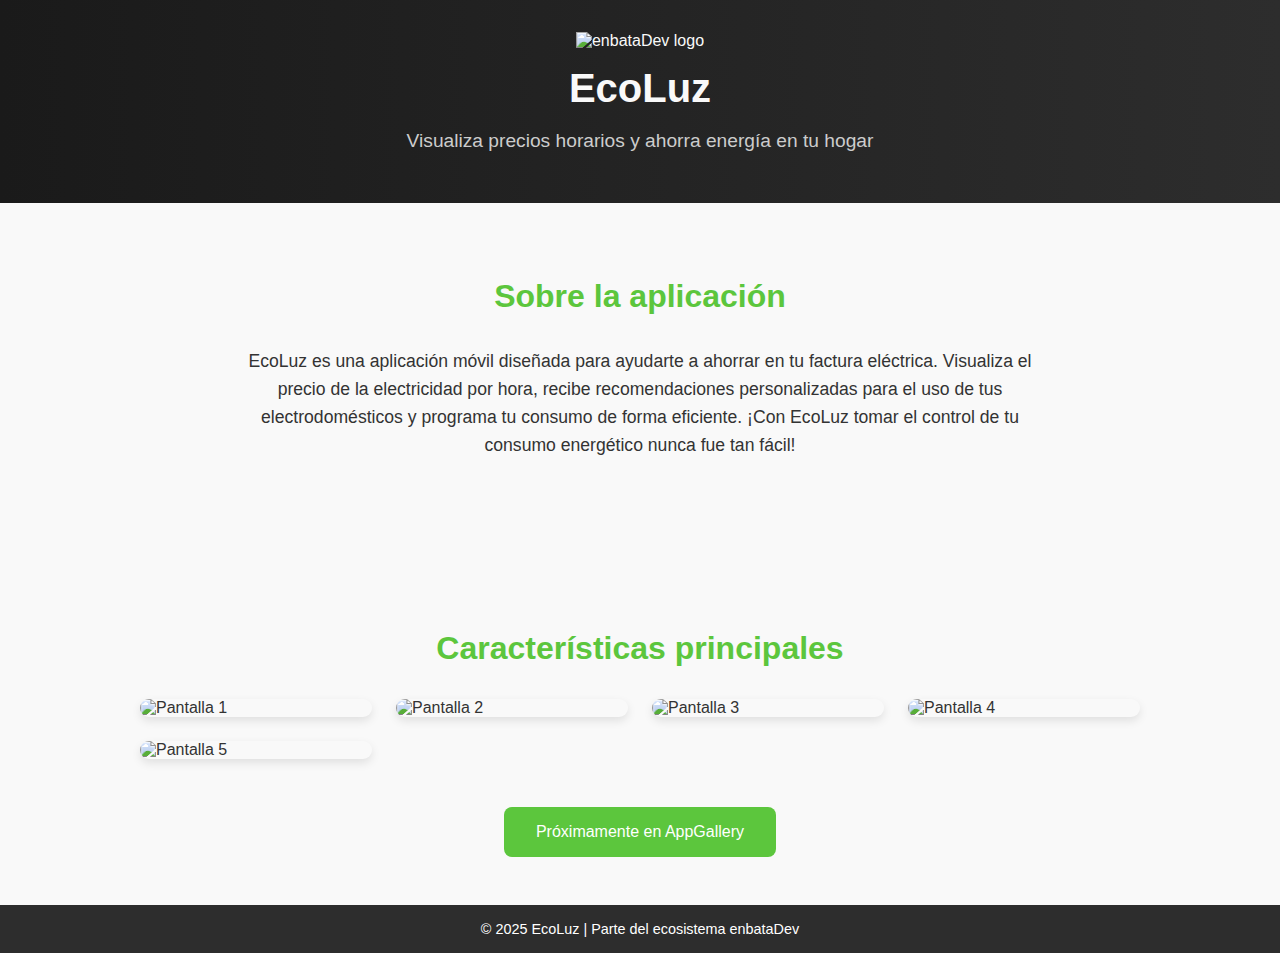
==== apps/EcoLuz/index.html @ 43666680 "ecoluz en directorio apps" ====
<!DOCTYPE html>
<html lang="es">
<head>
  <meta charset="UTF-8" />
  <meta name="viewport" content="width=device-width, initial-scale=1.0" />
  <title>EcoLuz - Ahorra energía de forma inteligente</title>
  <style>
    :root {
      --primary: #5cc63d;
      --secondary: #21c285;
      --dark: #1a1a1a;
      --text-light: #f9f9f9;
    }
    body {
      font-family: 'Segoe UI', sans-serif;
      margin: 0;
      padding: 0;
      background: #f9f9f9;
      color: #333;
    }
    header {
      background: linear-gradient(90deg, var(--dark), #2d2d2d);
      color: var(--text-light);
      padding: 2rem 1rem;
      text-align: center;
    }
    header img {
      max-width: 150px;
      margin-bottom: 1rem;
    }
    header h1 {
      font-size: 2.5rem;
      margin: 0;
    }
    header p {
      font-size: 1.2rem;
      color: #ccc;
    }
    .section {
      padding: 3rem 1rem;
      max-width: 1000px;
      margin: 0 auto;
    }
    .section h2 {
      text-align: center;
      margin-bottom: 2rem;
      font-size: 2rem;
      color: var(--primary);
    }
    .about {
      font-size: 1.1rem;
      line-height: 1.6;
      max-width: 800px;
      margin: 0 auto 3rem;
      text-align: center;
    }
    .screenshots {
      display: grid;
      grid-template-columns: repeat(auto-fit, minmax(220px, 1fr));
      gap: 1.5rem;
    }
    .screenshots img {
      width: 100%;
      border-radius: 10px;
      box-shadow: 0 4px 10px rgba(0,0,0,0.1);
    }
    .download {
      text-align: center;
      margin-top: 3rem;
    }
    .download button {
      background-color: var(--primary);
      color: white;
      border: none;
      padding: 1rem 2rem;
      font-size: 1rem;
      border-radius: 8px;
      cursor: not-allowed;
    }
    footer {
      background: #2d2d2d;
      color: white;
      text-align: center;
      padding: 1rem;
      font-size: 0.9rem;
    }
  </style>
</head>
<body>
  <header>
    <img src="assets/img/enbataDev.png" alt="enbataDev logo" />
    <h1>EcoLuz</h1>
    <p>Visualiza precios horarios y ahorra energía en tu hogar</p>
  </header>

  <section class="section">
    <h2>Sobre la aplicación</h2>
    <div class="about">
      <p>
        EcoLuz es una aplicación móvil diseñada para ayudarte a ahorrar en tu factura eléctrica. Visualiza el precio de la electricidad por hora, recibe recomendaciones personalizadas para el uso de tus electrodomésticos y programa tu consumo de forma eficiente. ¡Con EcoLuz tomar el control de tu consumo energético nunca fue tan fácil!
      </p>
    </div>
  </section>

  <section class="section">
    <h2>Características principales</h2>
    <div class="screenshots">
      <img src="assets/img/Screenshot1.png" alt="Pantalla 1">
      <img src="assets/img/Screenshot2.png" alt="Pantalla 2">
      <img src="assets/img/Screenshot3.png" alt="Pantalla 3">
      <img src="assets/img/Screenshot4.png" alt="Pantalla 4">
      <img src="assets/img/Screenshot5.png" alt="Pantalla 5">
    </div>
    <div class="download">
      <button disabled>Próximamente en AppGallery</button>
    </div>
  </section>

  <footer>
    © 2025 EcoLuz | Parte del ecosistema enbataDev
  </footer>
</body>
</html>
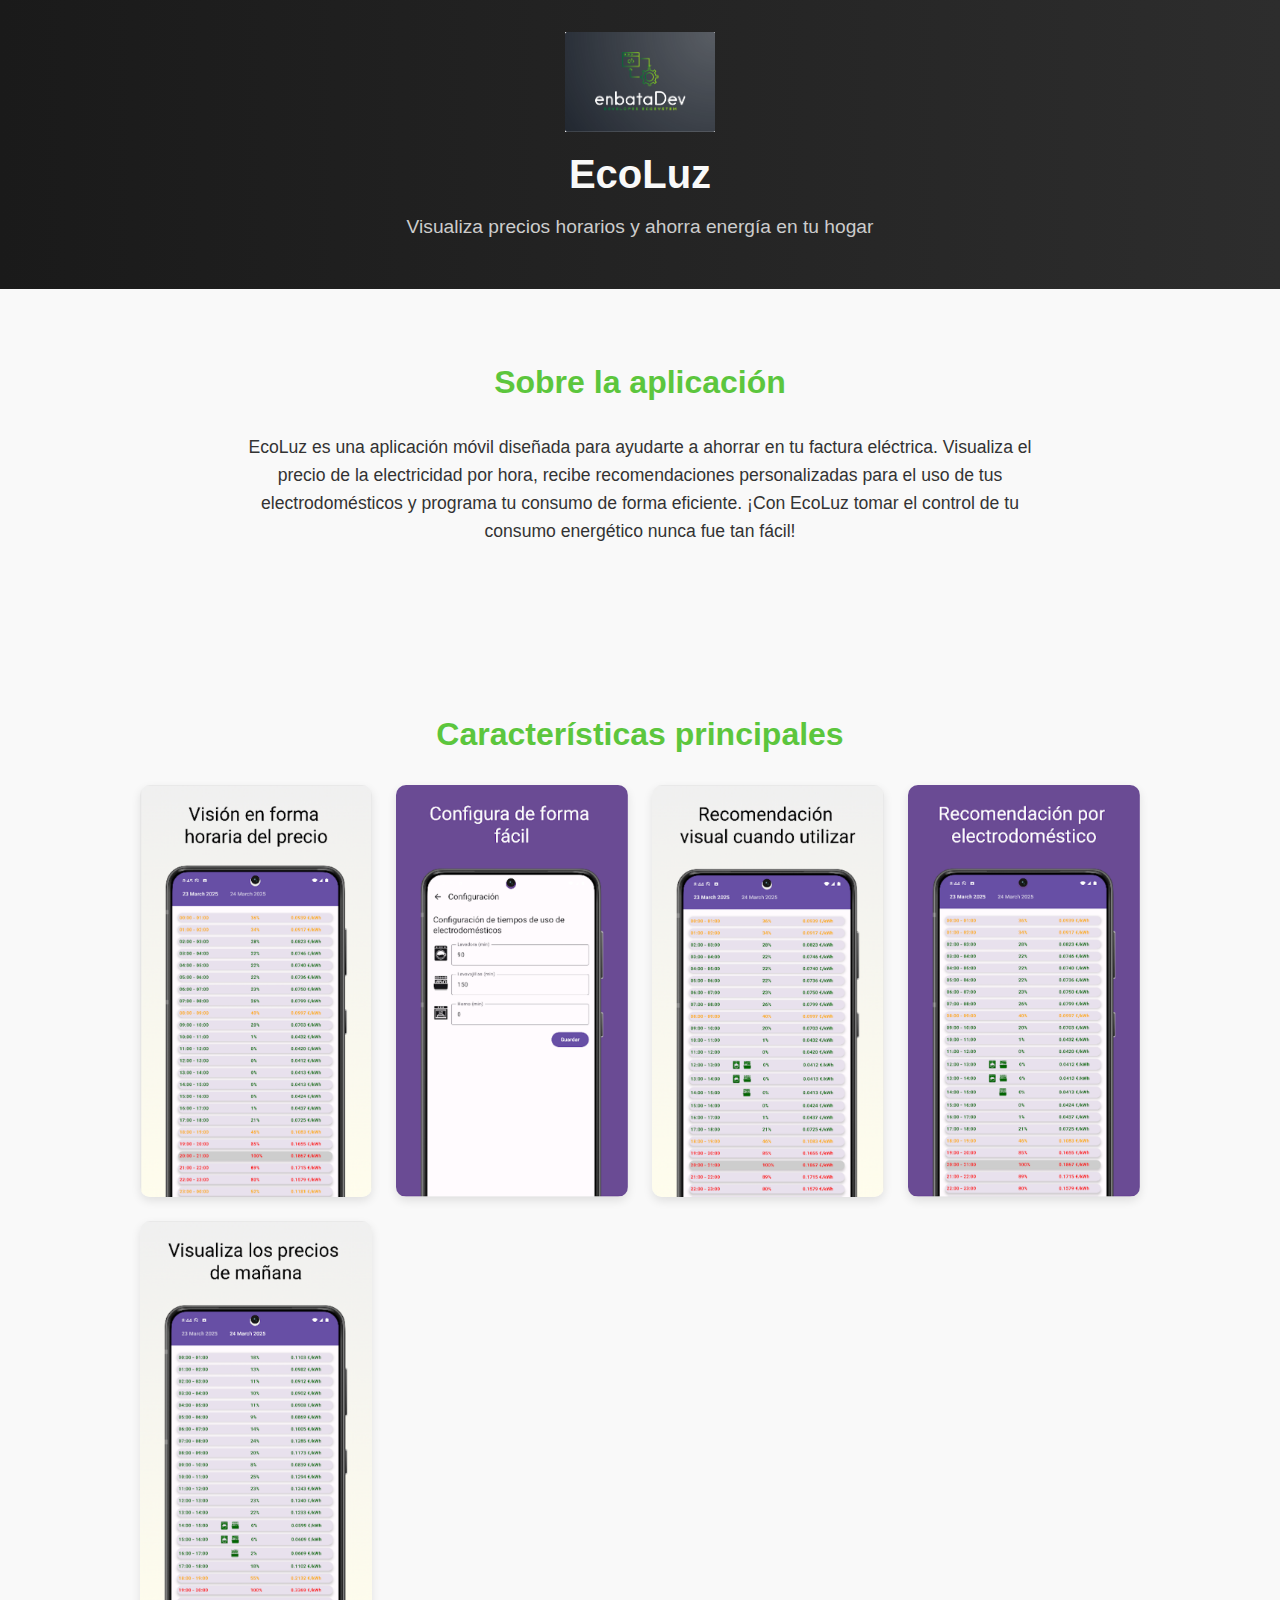
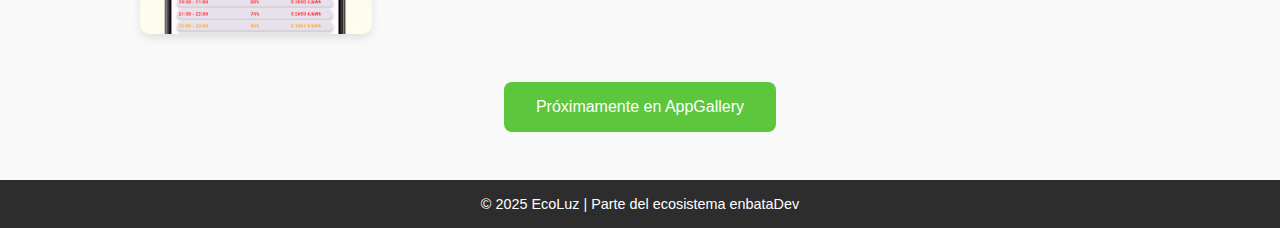
==== commit 63307ae2: "Update index.html" ====
--- a/apps/EcoLuz/index.html
+++ b/apps/EcoLuz/index.html
@@ -88,7 +88,7 @@
 </head>
 <body>
   <header>
-    <img src="assets/img/enbataDev.png" alt="enbataDev logo" />
+    <img src="../../assets/img/enbataDev.png" alt="enbataDev logo" />
     <h1>EcoLuz</h1>
     <p>Visualiza precios horarios y ahorra energía en tu hogar</p>
   </header>
@@ -105,11 +105,11 @@
   <section class="section">
     <h2>Características principales</h2>
     <div class="screenshots">
-      <img src="assets/img/Screenshot1.png" alt="Pantalla 1">
-      <img src="assets/img/Screenshot2.png" alt="Pantalla 2">
-      <img src="assets/img/Screenshot3.png" alt="Pantalla 3">
-      <img src="assets/img/Screenshot4.png" alt="Pantalla 4">
-      <img src="assets/img/Screenshot5.png" alt="Pantalla 5">
+      <img src="../../assets/img/Screenshot1.png" alt="Pantalla 1">
+      <img src="../../assets/img/Screenshot2.png" alt="Pantalla 2">
+      <img src="../../assets/img/Screenshot3.png" alt="Pantalla 3">
+      <img src="../../assets/img/Screenshot4.png" alt="Pantalla 4">
+      <img src="../../assets/img/Screenshot5.png" alt="Pantalla 5">
     </div>
     <div class="download">
       <button disabled>Próximamente en AppGallery</button>
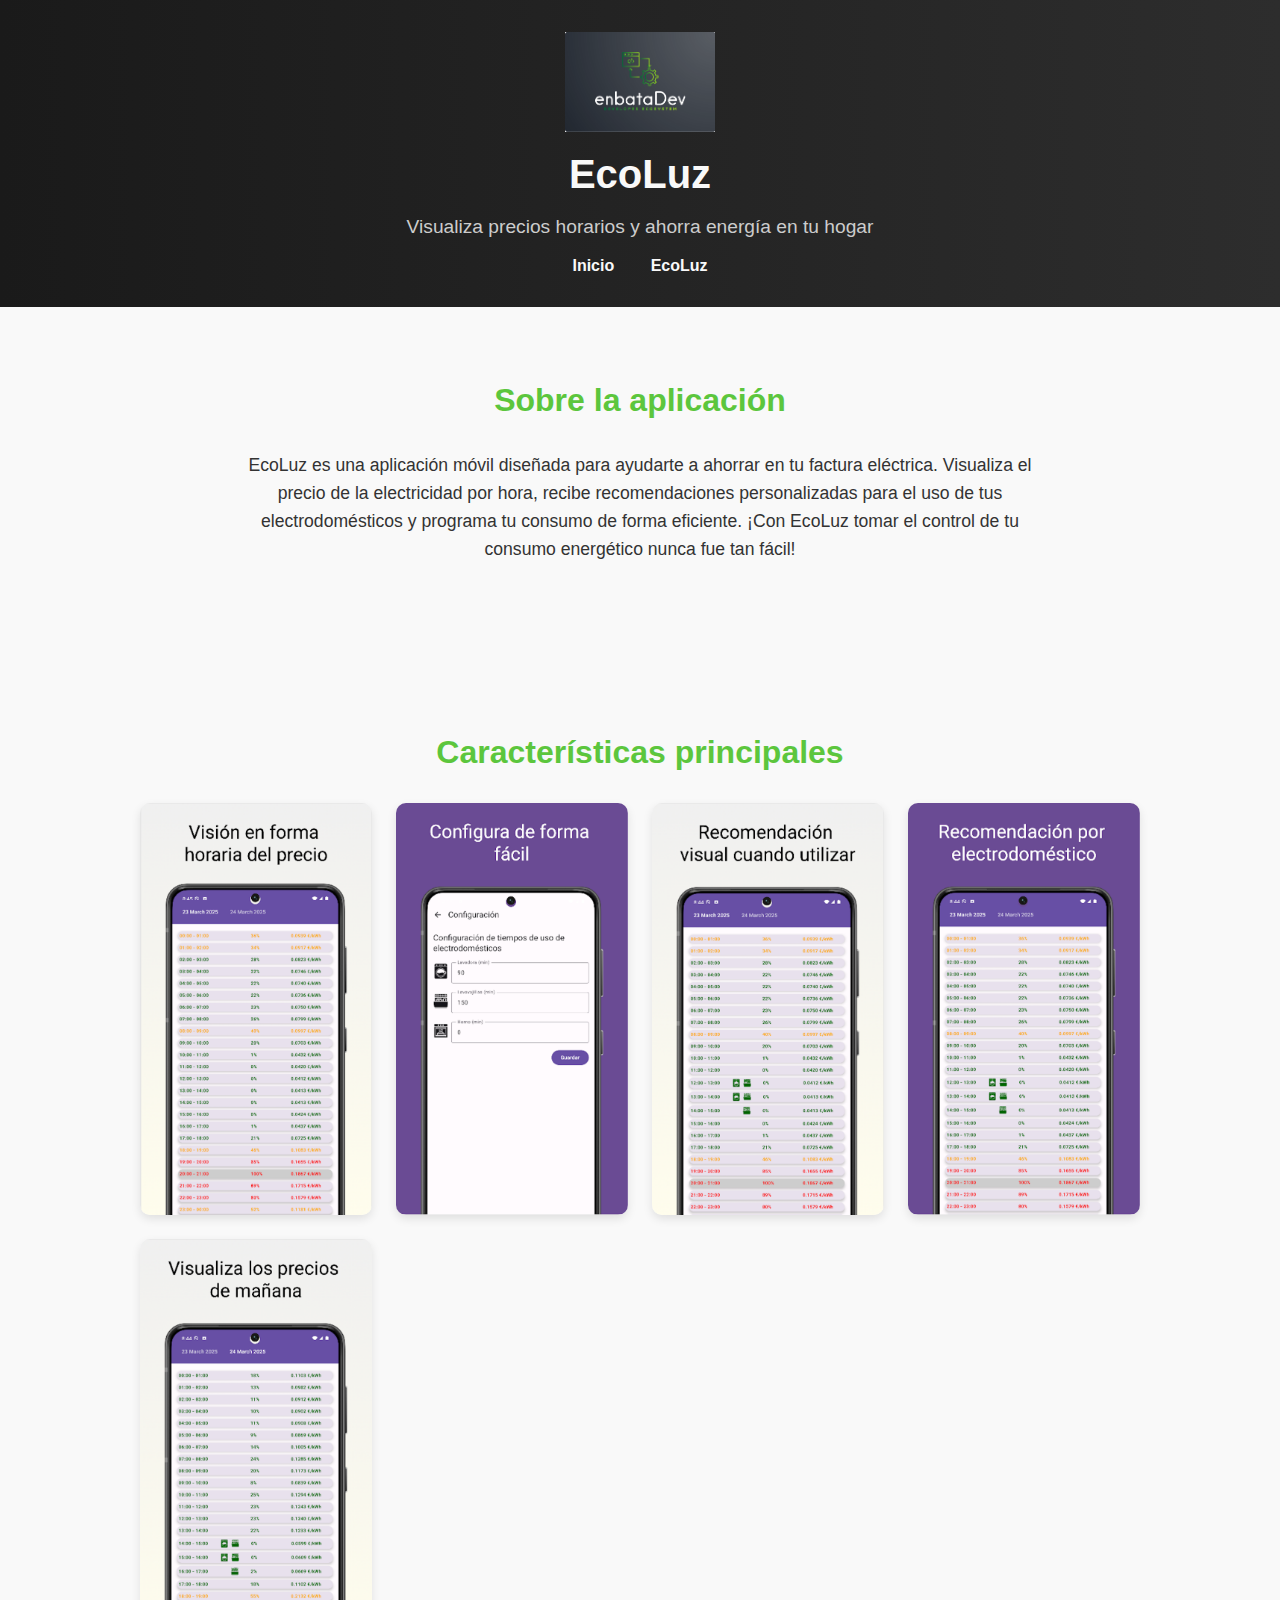
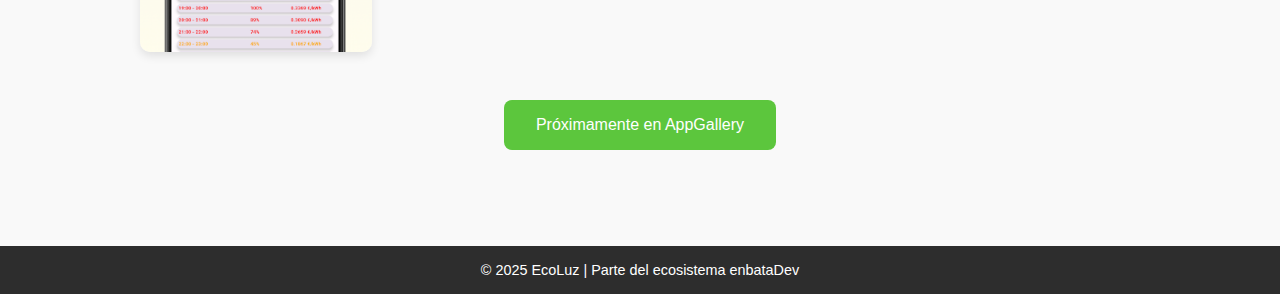
==== commit c66cf44d: "Separado css en EcoLuz" ====
--- a/apps/EcoLuz/index.html
+++ b/apps/EcoLuz/index.html
@@ -4,93 +4,17 @@
   <meta charset="UTF-8" />
   <meta name="viewport" content="width=device-width, initial-scale=1.0" />
   <title>EcoLuz - Ahorra energía de forma inteligente</title>
-  <style>
-    :root {
-      --primary: #5cc63d;
-      --secondary: #21c285;
-      --dark: #1a1a1a;
-      --text-light: #f9f9f9;
-    }
-    body {
-      font-family: 'Segoe UI', sans-serif;
-      margin: 0;
-      padding: 0;
-      background: #f9f9f9;
-      color: #333;
-    }
-    header {
-      background: linear-gradient(90deg, var(--dark), #2d2d2d);
-      color: var(--text-light);
-      padding: 2rem 1rem;
-      text-align: center;
-    }
-    header img {
-      max-width: 150px;
-      margin-bottom: 1rem;
-    }
-    header h1 {
-      font-size: 2.5rem;
-      margin: 0;
-    }
-    header p {
-      font-size: 1.2rem;
-      color: #ccc;
-    }
-    .section {
-      padding: 3rem 1rem;
-      max-width: 1000px;
-      margin: 0 auto;
-    }
-    .section h2 {
-      text-align: center;
-      margin-bottom: 2rem;
-      font-size: 2rem;
-      color: var(--primary);
-    }
-    .about {
-      font-size: 1.1rem;
-      line-height: 1.6;
-      max-width: 800px;
-      margin: 0 auto 3rem;
-      text-align: center;
-    }
-    .screenshots {
-      display: grid;
-      grid-template-columns: repeat(auto-fit, minmax(220px, 1fr));
-      gap: 1.5rem;
-    }
-    .screenshots img {
-      width: 100%;
-      border-radius: 10px;
-      box-shadow: 0 4px 10px rgba(0,0,0,0.1);
-    }
-    .download {
-      text-align: center;
-      margin-top: 3rem;
-    }
-    .download button {
-      background-color: var(--primary);
-      color: white;
-      border: none;
-      padding: 1rem 2rem;
-      font-size: 1rem;
-      border-radius: 8px;
-      cursor: not-allowed;
-    }
-    footer {
-      background: #2d2d2d;
-      color: white;
-      text-align: center;
-      padding: 1rem;
-      font-size: 0.9rem;
-    }
-  </style>
+  <link rel="stylesheet" href="../../assets/css/style.css">
 </head>
 <body>
   <header>
     <img src="../../assets/img/enbataDev.png" alt="enbataDev logo" />
     <h1>EcoLuz</h1>
     <p>Visualiza precios horarios y ahorra energía en tu hogar</p>
+    <nav>
+      <a href="../../index.html">Inicio</a>
+      <a href="../../apps/ecoluz/">EcoLuz</a>
+    </nav>
   </header>
 
   <section class="section">
--- a/assets/css/style.css
+++ b/assets/css/style.css
@@ -0,0 +1,93 @@
+
+:root {
+  --primary: #5cc63d;
+  --secondary: #21c285;
+  --dark: #1a1a1a;
+  --text-light: #f9f9f9;
+}
+body {
+  font-family: 'Segoe UI', sans-serif;
+  margin: 0;
+  padding: 0;
+  background: #f9f9f9;
+  color: #333;
+}
+header {
+  background: linear-gradient(90deg, var(--dark), #2d2d2d);
+  color: var(--text-light);
+  padding: 2rem 1rem;
+  text-align: center;
+}
+header img {
+  max-width: 150px;
+  margin-bottom: 1rem;
+}
+header h1 {
+  font-size: 2.5rem;
+  margin: 0;
+}
+header p {
+  font-size: 1.2rem;
+  color: #ccc;
+}
+nav {
+  margin-top: 1rem;
+}
+nav a {
+  color: var(--text-light);
+  margin: 0 1rem;
+  text-decoration: none;
+  font-weight: bold;
+}
+nav a:hover {
+  text-decoration: underline;
+}
+.section {
+  padding: 3rem 1rem;
+  max-width: 1000px;
+  margin: 0 auto;
+}
+.section h2 {
+  text-align: center;
+  margin-bottom: 2rem;
+  font-size: 2rem;
+  color: var(--primary);
+}
+.about {
+  font-size: 1.1rem;
+  line-height: 1.6;
+  max-width: 800px;
+  margin: 0 auto 3rem;
+  text-align: center;
+}
+.screenshots {
+  display: grid;
+  grid-template-columns: repeat(auto-fit, minmax(220px, 1fr));
+  gap: 1.5rem;
+}
+.screenshots img {
+  width: 100%;
+  border-radius: 10px;
+  box-shadow: 0 4px 10px rgba(0,0,0,0.1);
+}
+.download {
+  text-align: center;
+  margin-top: 3rem;
+}
+.download button {
+  background-color: var(--primary);
+  color: white;
+  border: none;
+  padding: 1rem 2rem;
+  font-size: 1rem;
+  border-radius: 8px;
+  cursor: not-allowed;
+}
+footer {
+  background: #2d2d2d;
+  color: white;
+  text-align: center;
+  padding: 1rem;
+  font-size: 0.9rem;
+  margin-top: 3rem;
+}
